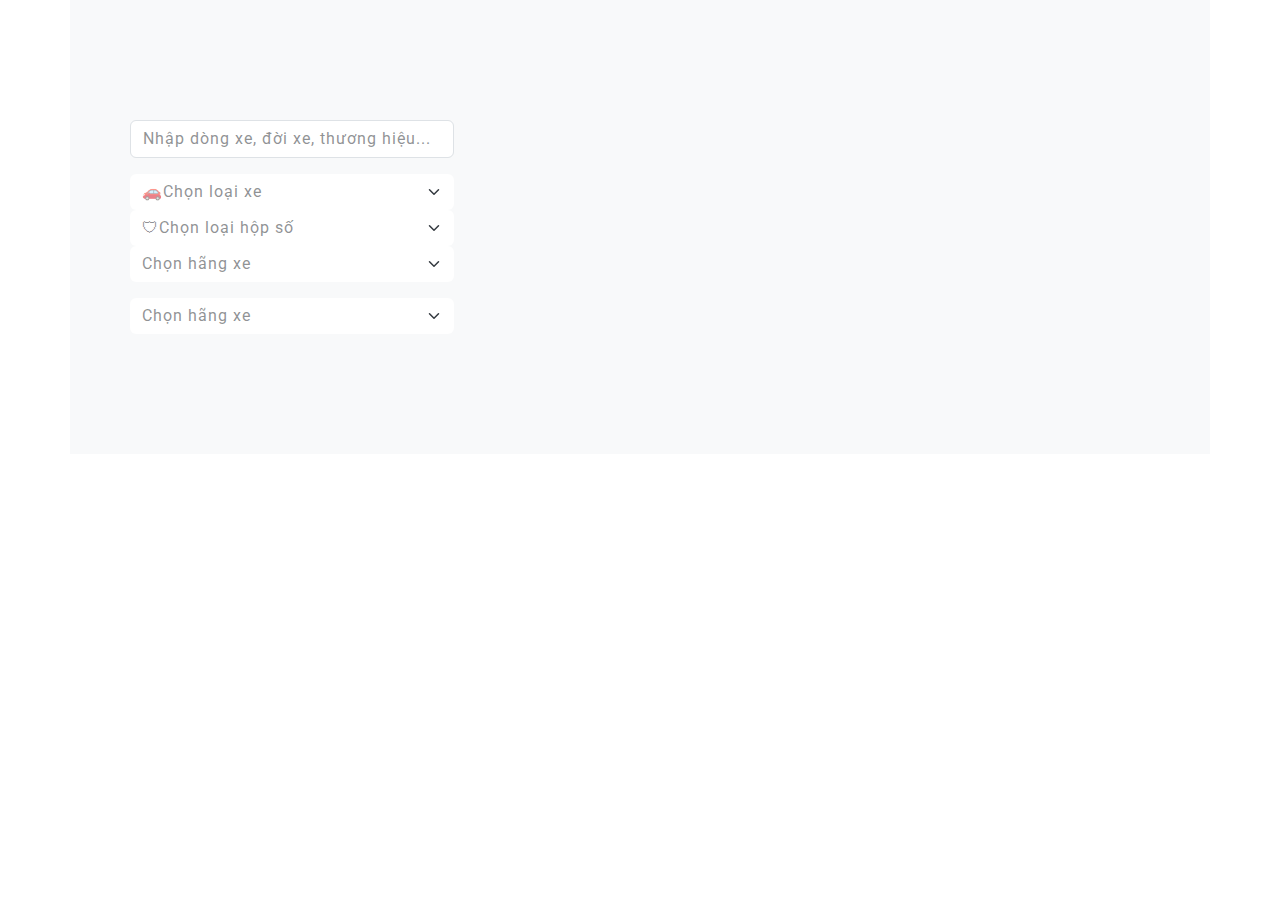
==== search.html @ ea255dab "feat: update" ====
<!DOCTYPE html>
<html lang="en">
<head>
  <meta charset="UTF-8">
  <meta name="viewport" content="width=device-width, initial-scale=1.0">
  <link rel="icon" type="image/png" href="assets/img/icon.png">
  <title>Ketnoixe - nền tảng chia sẻ xe thông minh</title>
  <link rel="stylesheet" href="assets/css/bootstrap.min.css">
  <link rel="preconnect" href="https://fonts.googleapis.com">
  <link rel="preconnect" href="https://fonts.gstatic.com" crossorigin>
  <link href="https://fonts.googleapis.com/css2?family=Roboto:wght@100;300&display=swap" rel="stylesheet">
  <link rel="stylesheet" href="https://cdnjs.cloudflare.com/ajax/libs/font-awesome/6.4.0/css/all.min.css">
  <link rel="stylesheet" href="assets/css/custom.css">

  <script src="https://code.jquery.com/jquery-3.6.0.min.js"></script>
</head>
<body>
    <div class="container py-5 bg-body-tertiary">
        <div class="row p-5">
          <div class="col-4 py-4">
            <input id="input-search" class="form-control mb-3" type="text" placeholder="Nhập dòng xe, đời xe, thương hiệu...">
            <select class="form-select text-body-tertiary border-0" aria-label="Default select example">
              <option disabled selected value=""><div class="">&#x1F697;</div>Chọn loại xe</option>
              <option value="1">Ô tô</option>
              <option value="2">Xe máy</option>
              <option value="3">Xe đạp</option>
            </select>
            
            <select class="form-select text-body-tertiary border-0">
              <option disabled selected><i class="fa-solid fa-car"></i>&#x1F6E1;Chọn loại hộp số</option>
              <option value="1">Số sàn</option>
              <option value="2">Số tự động</option>
            </select>
            <select class="form-select text-body-tertiary border-0">
              <option disabled selected><i class="fa-solid fa-car"></i>Chọn hãng xe</option>
              <option value="1">Audi</option>
              <option value="2">BMW</option>
              <option value="3">Honda</option>
            </select>            

            <select class="form-select text-body-tertiary border-0 mt-3">
              <option disabled selected><i class="fa-solid fa-car"></i>Chọn hãng xe</option>
              <option value="1">Audi</option>
              <option value="2">BMW</option>
              <option value="3">Honda</option>
            </select>
          </div>
          <div class="col-8">

          </div>
        </div>
    </div>


  <script src="assets/js/bootstrap.bundle.min.js"></script>
  <script src="assets/js/custom.js"></script>
</body>
</html>
---- assets/css/custom.css ----
* {
    font-family: 'Roboto', sans-serif;
    letter-spacing: 1px;
}

#slider {
    background-image: url('/assets/img/pexels-craig-adderley-1563356.jpg');
    background-size: cover;
    background-position: center;
    border-radius: 20px;
    height: 700px;
}

.my-10 {
    margin-top: 10rem !important;
    margin-bottom: 10rem !important;
}

.translate-50 {
    transform: translate(-50%, -50%);
}

.a-hover:hover {
    text-decoration: underline !important;
    cursor: pointer;
}

#input-search::placeholder {
    color: var(--bs-tertiary-color);
}

.form-select:focus {
    box-shadow: none;
}
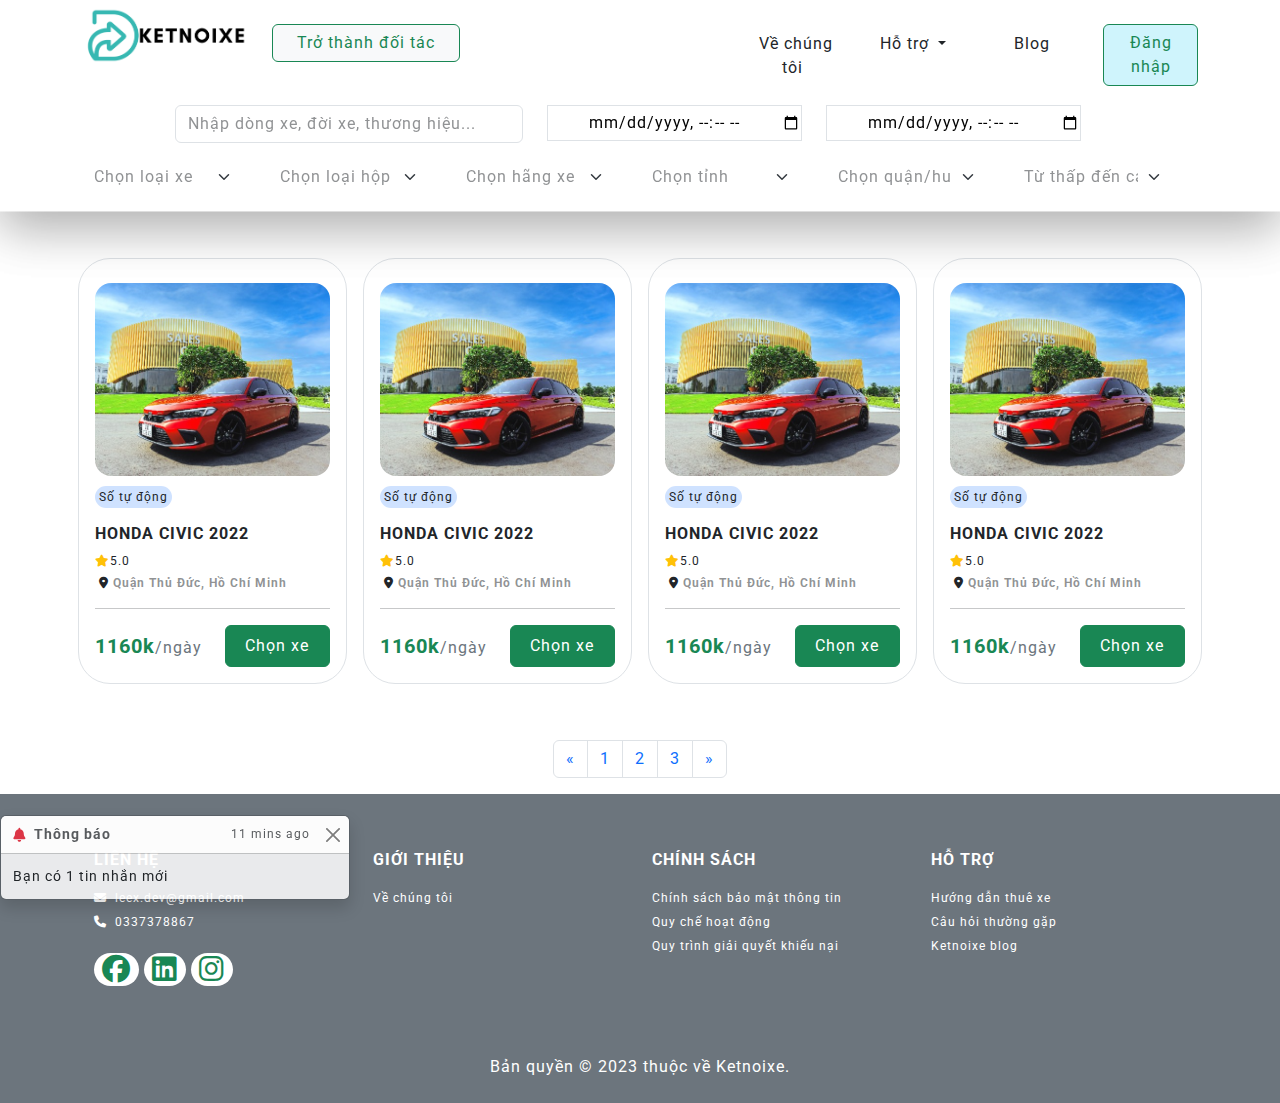
==== commit 6682d5d9: "update detail" ====
--- a/search.html
+++ b/search.html
@@ -4,53 +4,478 @@
   <meta charset="UTF-8">
   <meta name="viewport" content="width=device-width, initial-scale=1.0">
   <link rel="icon" type="image/png" href="assets/img/icon.png">
-  <title>Ketnoixe - nền tảng chia sẻ xe thông minh</title>
+  <title>Ketnoixe - Nền tảng chia sẻ xe thông minh</title>
   <link rel="stylesheet" href="assets/css/bootstrap.min.css">
   <link rel="preconnect" href="https://fonts.googleapis.com">
   <link rel="preconnect" href="https://fonts.gstatic.com" crossorigin>
   <link href="https://fonts.googleapis.com/css2?family=Roboto:wght@100;300&display=swap" rel="stylesheet">
   <link rel="stylesheet" href="https://cdnjs.cloudflare.com/ajax/libs/font-awesome/6.4.0/css/all.min.css">
   <link rel="stylesheet" href="assets/css/custom.css">
-
-  <script src="https://code.jquery.com/jquery-3.6.0.min.js"></script>
 </head>
 <body>
-    <div class="container py-5 bg-body-tertiary">
-        <div class="row p-5">
-          <div class="col-4 py-4">
-            <input id="input-search" class="form-control mb-3" type="text" placeholder="Nhập dòng xe, đời xe, thương hiệu...">
-            <select class="form-select text-body-tertiary border-0" aria-label="Default select example">
-              <option disabled selected value=""><div class="">&#x1F697;</div>Chọn loại xe</option>
-              <option value="1">Ô tô</option>
-              <option value="2">Xe máy</option>
-              <option value="3">Xe đạp</option>
-            </select>
-            
-            <select class="form-select text-body-tertiary border-0">
-              <option disabled selected><i class="fa-solid fa-car"></i>&#x1F6E1;Chọn loại hộp số</option>
-              <option value="1">Số sàn</option>
-              <option value="2">Số tự động</option>
-            </select>
-            <select class="form-select text-body-tertiary border-0">
-              <option disabled selected><i class="fa-solid fa-car"></i>Chọn hãng xe</option>
-              <option value="1">Audi</option>
-              <option value="2">BMW</option>
-              <option value="3">Honda</option>
-            </select>            
-
-            <select class="form-select text-body-tertiary border-0 mt-3">
-              <option disabled selected><i class="fa-solid fa-car"></i>Chọn hãng xe</option>
-              <option value="1">Audi</option>
-              <option value="2">BMW</option>
-              <option value="3">Honda</option>
-            </select>
-          </div>
-          <div class="col-8">
-
-          </div>
-        </div>
-    </div>
-
+  <div id="myheader" class="bg-white position-fixed top-0 start-0 end-0" style="z-index: 9999;">
+    <div class="container py-2">
+      <div class="row">
+        <div class="col-4 col-lg-2 mt-1 mt-md-2 mt-lg-0">
+          <a href="./index.html"><img src="./assets/img/logo.png" alt="Logo" class="img-fluid"></a>
+        </div>
+        <div class="col-5 col-md-3 col-lg-5 d-none d-md-block mt-3">
+          <button type="button" class="btn btn-light border border-success text-success px-4">Trở thành đối tác</button>
+        </div>
+        <div class="col-6 d-md-none">
+          
+        </div>
+        <div class="col-sm-5 d-none d-md-block mt-2">
+          <div class="row">
+            <div class="col-md-3 py-3 text-center"><a href="#" class="text-decoration-none text-dark p-1">Về chúng tôi</a></div>
+            <div class="col-md-3 py-2 text-center">
+              <div class="dropdown">
+                <a class="btn border-0 dropdown-toggle p-2" href="" role="button" data-bs-toggle="dropdown" aria-expanded="false">
+                  Hỗ trợ
+                </a>
+                <ul class="dropdown-menu">
+                  <li><a class="dropdown-item" href="#">Hỗ trợ</a></li>
+                  <li><a class="dropdown-item" href="#">Tra cứu mã đặt xe</a></li>
+                </ul>
+              </div>
+            </div>
+            <div class="col-3 py-3 text-center"><a href="#" class="text-decoration-none text-dark p-1">Blog</a></div>
+            <div class="col-3 py-2">
+              <button type="button" class="btn bg-info-subtle border border-success text-success" data-bs-toggle="modal" data-bs-target="#LoginModal">Đăng nhập</button>
+            </div>
+          </div>
+        </div>
+        
+        <div class="col-2 d-flex d-md-none">
+          <button class="btn" type="button" data-bs-toggle="collapse" data-bs-target="#collapseMenu" aria-expanded="false" aria-controls="collapseMenu">
+            <i class="fa-solid fa-bars"></i>
+          </button>
+        </div>
+        <div class="collapse" id="collapseMenu">
+          <div class="card card-body border-0">
+              <div class="row d-block d-md-none">
+                <div class="col-12 text-center mt-3">
+                  <button type="button" class="btn btn-light border border-success text-success px-4">Trở thành đối tác</button>
+                </div>
+                <div class="col-12 py-3 text-center"><a href="#" class="text-decoration-none text-dark p-1">Về chúng tôi</a></div>
+                <div class="col-12 py-2 text-center">
+                  <p class="m-0">
+                    <button class="btn" type="button" data-bs-toggle="collapse" data-bs-target="#collapseMenuMini" aria-expanded="false" aria-controls="collapseMenuMini">
+                      Hỗ trợ <i class="fa-solid fa-caret-down"></i>
+                    </button>
+                  </p>
+                  <div class="collapse border border-1" id="collapseMenuMini">
+                    <a href="#" class="card card-body border-0 text-decoration-none">
+                      Hỗ trợ
+                    </a>
+                    <a href="#" class="card card-body border-0 text-decoration-none">
+                      Tra cứu đặt xe
+                    </a>
+                  </div>
+                </div>
+                <div class="col-12 py-3 text-center"><a href="#" class="text-decoration-none text-dark p-1">Khuyến mãi</a></div>
+                <div class="col-12 py-2 text-center">
+                  <button type="button" class="btn bg-info-subtle border border-success text-success" data-bs-toggle="modal" data-bs-target="#LoginModal" id="loginBtn">Đăng nhập</button>
+                </div>
+              </div>
+            </div>
+          </div>
+        </div>
+      </div>
+    </div>
+  </div>
+  <div id="myheadersearch" class="pt-5 pb-3 bg-white position-fixed start-0 end-0 shadow shadow-sm shadow-lg d-none d-xl-block" style="z-index: 9998;">
+    <hr class="text-dark" style="margin-top: 40px;">
+    <div class="container">
+      <div class="row w-100">
+        <div class="col-lg-12">
+          <div class="row">
+            <div class="col-lg-1">
+
+            </div>
+            <div class="col-lg-4">
+              <input id="input-search" class="form-control mb-3" type="text" placeholder="Nhập dòng xe, đời xe, thương hiệu...">
+            </div>
+            <div class="col-lg-3">
+              <fieldset>
+                <input class="text-center border w-100" type="datetime-local" id="dateTimePickerStart" name="dateTimePicker" onchange="updateEndDate()" style="height: 36px;">
+              </fieldset>
+            </div>
+            <div class="col-lg-3">
+              <fieldset>
+                <input class="text-center border w-100" type="datetime-local" id="dateTimePickerEnd" name="dateTimePicker" onchange="updateEndDate()" style="height: 36px;">
+              </fieldset>
+            </div>
+            <div class="col-lg-1">
+
+            </div>
+          </div>
+        </div>
+        <div class="col-lg-12">
+          <div class="row">
+            <div class="col-lg-2">
+              <select class="form-select text-body-tertiary border-0" aria-label="Default select example">
+                <option disabled selected>Chọn loại xe</option>
+                <option value="1">Ô tô</option>
+                <option value="2">Xe máy</option>
+                <option value="3">Xe đạp</option>
+              </select>
+            </div>
+            <div class="col-lg-2">
+              <select class="form-select text-body-tertiary border-0">
+                <option disabled selected>Chọn loại hộp số</option>
+                <option value="1">Số sàn</option>
+                <option value="2">Số tự động</option>
+              </select>
+            </div>
+            <div class="col-lg-2">
+              <select class="form-select text-body-tertiary border-0">
+                <option disabled selected>Chọn hãng xe</option>
+                <option value="1">Audi</option>
+                <option value="2">BMW</option>
+                <option value="3">Honda</option>
+              </select>  
+            </div>
+            <div class="col-lg-2">
+              <select class="form-select text-body-tertiary border-0">
+                <option disabled selected>Chọn tỉnh</option>
+                <option value="1">TP. Hồ Chí Minh</option>
+                <option value="2">Hà Nội</option>
+                <option value="3">Nha Trang</option>
+              </select>
+            </div>
+            <div class="col-lg-2">
+              <select class="form-select text-body-tertiary border-0">
+                <option disabled selected>Chọn quận/huyện</option>
+                <option value="1">Thủ Đức</option>
+                <option value="2">Quận 1</option>
+                <option value="3">Quận 9</option>
+              </select>
+            </div>
+            <div class="col-lg-2">
+              <select class="form-select text-body-tertiary border-0">
+                <option value="1">Từ thấp đến cao</option>
+                <option value="2">Từ cao đến thấp</option>
+              </select>
+            </div>
+          </div>
+        </div>
+      </div>
+    </div>
+  </div>
+
+  <div id="myheadersearch" class="pt-5 pb-3 bg-white position-fixed start-0 end-0 shadow shadow-sm shadow-lg d-block d-xxl-none mt-md-6" style="z-index: 9997;">
+    <hr class="text-dark">
+    <div class="container">
+      <div class="row">
+        <div class="col-11">
+          <div style="height: 50px;">
+            <div class="p-2 bg-body-tertiary w-100 h-100">
+              <div class="row">
+                <div class="col-7 col-sm-8 col-md-9 col-lg-10">
+                  <input id="input-search" class="form-control mb-3" type="text" placeholder="Tìm kiếm...">
+                </div>
+                <div class="col-5 col-sm-4 col-md-3 col-lg-2">
+                  <a href="#">
+                    <button class="btn btn-outline-success fs-6" type="submit">Tìm kiếm</button>
+                  </a>
+                </div>
+              </div>
+            </div>
+          </div>
+        </div>
+        <div class="col-1 d-flex justify-content-center align-items-center">
+          <button class="btn" type="button" data-bs-toggle="offcanvas" data-bs-target="#offcanvasWithBothOptions" aria-controls="offcanvasWithBothOptions">
+            <i class="fa-solid fa-arrow-down-wide-short fs-3"></i>
+          </button>
+        </div>
+      </div>
+    </div>
+  </div>
+
+  <div class="offcanvas offcanvas-start position-fixed" style="z-index: 9999;" data-bs-scroll="true" tabindex="-1" id="offcanvasWithBothOptions" aria-labelledby="offcanvasWithBothOptionsLabel">
+    <div class="offcanvas-header">
+      <h5 class="offcanvas-title fw-bold" id="offcanvasWithBothOptionsLabel">Bộ lọc</h5>
+      <button type="button" class="btn-close" data-bs-dismiss="offcanvas" aria-label="Close"></button>
+    </div>
+    <div class="offcanvas-body">
+      <span class="fw-lighter">Ngày nhận xe</span>
+      <fieldset>
+        <input class="text-center border w-100" type="datetime-local" id="dateTimePickerStart" name="dateTimePicker" onchange="updateEndDate()" style="height: 36px;">
+      </fieldset>
+
+      <span class="fw-lighter">Ngày trả xe</span>
+      <fieldset>
+        <input class="text-center border w-100" type="datetime-local" id="dateTimePickerEnd" name="dateTimePicker" onchange="updateEndDate()" style="height: 36px;">
+      </fieldset>
+
+      <select class="form-select text-body-tertiary border-0">
+        <option disabled selected>Chọn loại xe</option>
+        <option value="1">Ô tô</option>
+        <option value="2">Xe máy</option>
+        <option value="3">Xe đạp</option>
+      </select>
+      <select class="form-select text-body-tertiary border-0">
+        <option disabled selected>Chọn loại hộp số</option>
+        <option value="1">Số sàn</option>
+        <option value="2">Số tự động</option>
+      </select>
+      <select class="form-select text-body-tertiary border-0">
+        <option disabled selected>Chọn hãng xe</option>
+        <option value="1">Audi</option>
+        <option value="2">BMW</option>
+        <option value="3">Honda</option>
+      </select>  
+      <select class="form-select text-body-tertiary border-0">
+        <option disabled selected>Chọn tỉnh</option>
+        <option value="1">TP. Hồ Chí Minh</option>
+        <option value="2">Hà Nội</option>
+        <option value="3">Nha Trang</option>
+      </select>
+      <select class="form-select text-body-tertiary border-0">
+        <option disabled selected>Chọn quận/huyện</option>
+        <option value="1">Thủ Đức</option>
+        <option value="2">Quận 1</option>
+        <option value="3">Quận 9</option>
+      </select>
+      <select class="form-select text-body-tertiary border-0">
+        <option value="1">Từ thấp đến cao</option>
+        <option value="2">Từ cao đến thấp</option>
+      </select>
+    </div>
+
+    <button type="button" class="btn btn-success d-block m-2">Tìm xe</button>
+  </div>
+
+  <div id="mycontent" class="pt-6 pt-xl-6">
+    <div class="container">
+      <div class="row">
+        <div class="col-lg-3 col-md-4 text-body p-2">
+          <a href="./detail.html" class="text-decoration-none text-body">
+            <div class="border rounded-5 text-decoration-none bg-body p-3 h-100">
+              <img class="img-fluid rounded-4 my-2" src="./assets/img/NAck_WBdKcVY88Th9rGAIQ.jpg" alt="">
+              <span class="fs-7 bg-primary-subtle p-1 rounded-5">Số tự động</span>
+              <h6 class="text-uppercase fw-bold mt-3">Honda civic 2022</h6>
+              <div class="fs-7"><i class="fa-solid fa-star text-warning"></i>5.0</div>
+              <div class="fs-7 pt-1 fw-bold text-body-tertiary"><i class="fa-solid fa-location-dot mx-1 text-body"></i>Quận Thủ Đức, Hồ Chí Minh</div>
+              <hr class="my-3">
+              <div class="row">
+                <div class="col-lg-6 d-flex align-items-center">
+                  <div class="fs-5 fw-bold text-success">1160k<span class="fs-6 fw-normal text-secondary">/ngày</span></div>
+                </div>
+                <div class="col-lg-6">
+                  <button type="button" class="btn btn-success w-100 p-2">Chọn xe</button>
+                </div>
+              </div>
+            </div>
+          </a>
+        </div>
+        <div class="col-lg-3 col-md-4 text-body p-2">
+          <a href="#" class="text-decoration-none text-body">
+            <div class="border rounded-5 text-decoration-none bg-body p-3 h-100">
+              <img class="img-fluid rounded-4 my-2" src="./assets/img/NAck_WBdKcVY88Th9rGAIQ.jpg" alt="">
+              <span class="fs-7 bg-primary-subtle p-1 rounded-5">Số tự động</span>
+              <h6 class="text-uppercase fw-bold mt-3">Honda civic 2022</h6>
+              <div class="fs-7"><i class="fa-solid fa-star text-warning"></i>5.0</div>
+              <div class="fs-7 pt-1 fw-bold text-body-tertiary"><i class="fa-solid fa-location-dot mx-1 text-body"></i>Quận Thủ Đức, Hồ Chí Minh</div>
+              <hr class="my-3">
+              <div class="row">
+                <div class="col-lg-6 d-flex align-items-center">
+                  <div class="fs-5 fw-bold text-success">1160k<span class="fs-6 fw-normal text-secondary">/ngày</span></div>
+                </div>
+                <div class="col-lg-6">
+                  <button type="button" class="btn btn-success w-100 p-2">Chọn xe</button>
+                </div>
+              </div>
+            </div>
+          </a>
+        </div>
+        <div class="col-lg-3 col-md-4 text-body p-2">
+          <a href="#" class="text-decoration-none text-body">
+            <div class="border rounded-5 text-decoration-none bg-body p-3 h-100">
+              <img class="img-fluid rounded-4 my-2" src="./assets/img/NAck_WBdKcVY88Th9rGAIQ.jpg" alt="">
+              <span class="fs-7 bg-primary-subtle p-1 rounded-5">Số tự động</span>
+              <h6 class="text-uppercase fw-bold mt-3">Honda civic 2022</h6>
+              <div class="fs-7"><i class="fa-solid fa-star text-warning"></i>5.0</div>
+              <div class="fs-7 pt-1 fw-bold text-body-tertiary"><i class="fa-solid fa-location-dot mx-1 text-body"></i>Quận Thủ Đức, Hồ Chí Minh</div>
+              <hr class="my-3">
+              <div class="row">
+                <div class="col-lg-6 d-flex align-items-center">
+                  <div class="fs-5 fw-bold text-success">1160k<span class="fs-6 fw-normal text-secondary">/ngày</span></div>
+                </div>
+                <div class="col-lg-6">
+                  <button type="button" class="btn btn-success w-100 p-2">Chọn xe</button>
+                </div>
+              </div>
+            </div>
+          </a>
+        </div>
+        <div class="col-lg-3 col-md-4 text-body p-2">
+          <a href="#" class="text-decoration-none text-body">
+            <div class="border rounded-5 text-decoration-none bg-body p-3 h-100">
+              <img class="img-fluid rounded-4 my-2" src="./assets/img/NAck_WBdKcVY88Th9rGAIQ.jpg" alt="">
+              <span class="fs-7 bg-primary-subtle p-1 rounded-5">Số tự động</span>
+              <h6 class="text-uppercase fw-bold mt-3">Honda civic 2022</h6>
+              <div class="fs-7"><i class="fa-solid fa-star text-warning"></i>5.0</div>
+              <div class="fs-7 pt-1 fw-bold text-body-tertiary"><i class="fa-solid fa-location-dot mx-1 text-body"></i>Quận Thủ Đức, Hồ Chí Minh</div>
+              <hr class="my-3">
+              <div class="row">
+                <div class="col-lg-6 d-flex align-items-center">
+                  <div class="fs-5 fw-bold text-success">1160k<span class="fs-6 fw-normal text-secondary">/ngày</span></div>
+                </div>
+                <div class="col-lg-6">
+                  <button type="button" class="btn btn-success w-100 p-2">Chọn xe</button>
+                </div>
+              </div>
+            </div>
+          </a>
+        </div>
+      </div>
+      <div class="d-flex justify-content-center pt-5">
+        <nav>
+          <ul class="pagination">
+            <li class="page-item">
+              <a class="page-link" href="#" aria-label="Previous">
+                <span aria-hidden="true">&laquo;</span>
+              </a>
+            </li>
+            <li class="page-item"><a class="page-link" href="#">1</a></li>
+            <li class="page-item"><a class="page-link" href="#">2</a></li>
+            <li class="page-item"><a class="page-link" href="#">3</a></li>
+            <li class="page-item">
+              <a class="page-link" href="#" aria-label="Next">
+                <span aria-hidden="true">&raquo;</span>
+              </a>
+            </li>
+          </ul>
+        </nav>
+      </div>
+    </div>
+  </div>
+  <div id="myfooter" class="pt-5 bg-secondary text-white">
+    <div class="container">
+      <div class="row mx-3 mx-sm-0">
+        <div class="col-lg-3 col-sm-6">
+          <h4 class="text-uppercase fw-bold fs-6 py-lg-2">Liên hệ</h4>
+            <a class="a-hover text-decoration-none text-white fs-7" href="mailto: leexdev@gmail.com"><i class="fa-solid fa-envelope me-2"></i>leex.dev@gmail.com</a><br>
+            <a class="a-hover text-decoration-none text-white fs-7" href="tel: 0337378867"><i class="fa-solid fa-phone me-2"></i>0337378867</a>
+            <div class="py-3">
+              <a class="a-hover text-decoration-none text-success bg-white rounded-5 fs-3" href="#"><i class="fa-brands fa-facebook mx-2"></i></a>
+              <a class="a-hover text-decoration-none text-success bg-white rounded-5 fs-3" href="#"><i class="fa-brands fa-linkedin mx-2"></i></a>
+              <a class="a-hover text-decoration-none text-success bg-white rounded-5 fs-3" href="#"><i class="fa-brands fa-instagram mx-2"></i></a>
+            </div>
+        </div>
+        <div class="col-lg-3 col-sm-6">
+          <h4 class="text-uppercase fw-bold fs-6 pt-3 pt-sm-0 py-lg-2">Giới thiệu</h4>
+          <a class="a-hover text-decoration-none text-white fs-7">Về chúng tôi</a><br>
+        </div>
+        <div class="col-lg-3 col-sm-6">
+          <h4 class="text-uppercase fw-bold fs-6 pt-4 pt-sm-4 pt-md-0 py-lg-2">Chính sách</h4>
+          <a class="a-hover text-decoration-none text-white fs-7">Chính sách bảo mật thông tin</a><br>
+          <a class="a-hover text-decoration-none text-white fs-7">Quy chế hoạt động</a><br>
+          <a class="a-hover text-decoration-none text-white fs-7">Quy trình giải quyết khiếu nại</a><br>
+        </div>
+        <div class="col-lg-3 col-sm-6">
+          <h4 class="text-uppercase fw-bold fs-6 pt-4 pt-sm-4 pt-md-0 py-lg-2">Hỗ trợ</h4>
+          <a class="a-hover text-decoration-none text-white fs-7">Hướng dẫn thuê xe</a><br>
+          <a class="a-hover text-decoration-none text-white fs-7">Câu hỏi thường gặp</a><br>
+          <a class="a-hover text-decoration-none text-white fs-7">Ketnoixe blog</a><br>
+        </div>
+      </div>
+      <div class="col-sm-12 pt-4 pt-sm-5 pb-2">
+        <p class="text-center">Bản quyền © 2023 thuộc về Ketnoixe.</p>
+      </div>
+    </div>
+  </div>
+
+  <!-- handle login start -->
+    <div class="modal fade" id="LoginModal" tabindex="-1" aria-labelledby="LoginModalLabel" aria-hidden="true" style="margin-top: 200px">
+      <div class="modal-dialog">
+        <div class="modal-content">
+          <div class="modal-header">
+            <h1 class="modal-title fs-5 fw-bold mt-3" id="LoginModalLabel" style="margin-left: 180px;">Đăng nhập</h1>
+            <button type="button" class="btn-close" data-bs-dismiss="modal" aria-label="Close"></button>
+          </div>
+          <div class="modal-body">
+            <form>
+              <div class="mb-3">
+                <label for="exampleInputEmail1" class="form-label fw-bold text-secondary">Địa chỉ Email</label>
+                <input type="email" class="form-control" id="exampleInputEmail1" aria-describedby="emailHelp">
+              </div>
+              <div class="mb-3">
+                <label for="exampleInputPassword1" class="form-label fw-bold text-secondary">Mật khẩu</label>
+                <input type="password" class="form-control" id="exampleInputPassword1">
+              </div>
+              <div class="mb-3 form-check p-0">
+                <a href="#" class="form-check-label text-decoration-none text-success fs-7 fw-bold" for="exampleCheck1">Quên mật khẩu?</a>
+              </div>
+              <button type="submit" class="btn btn-primary w-100 py-3 bg-success">Đăng nhập</button>
+              <div class="mt-3 text-center fs-6 d-flex justify-content-center align-items-center">Bạn chưa là thành viên? 
+                <button type="button" class="fs-6 text-decoration-underline fw-bold text-success p-1 border-0 bg-body" data-bs-toggle="modal" data-bs-target="#RegisterModal">
+                Đăng ký ngay
+              </button>
+            </div>
+              <div class="row my-3">
+                <div class="col-6">
+                  <button type="button" class="btn btn-outline-success text-body fs-7 fw-bold d-flex justify-content-center align-items-center w-100"><i class="fa-brands fa-facebook text-primary me-2 fs-5"></i>Facebook</button>
+                </div>
+                <div class="col-6">
+                  <button type="button" class="btn btn-outline-success text-body fs-7 fw-bold d-flex justify-content-center align-items-center w-100"><i class="fa-brands fa-google text-danger me-2 fs-5"></i>Google</button>
+                </div>
+              </div>
+            </form>
+          </div>
+        </div>
+      </div>
+    </div>
+  <!-- handle login end -->
+
+  <!-- handle register start -->
+  <div class="modal fade" id="RegisterModal" tabindex="-1" aria-labelledby="RegisterModalLabel" aria-hidden="true" style="margin-top: 200px">
+    <div class="modal-dialog">
+      <div class="modal-content">
+        <div class="modal-header">
+          <h1 class="modal-title fs-5 fw-bold mt-3" id="RegisterModalLabel" style="margin-left: 180px;">Đăng ký</h1>
+          <button type="button" class="btn-close" data-bs-dismiss="modal" aria-label="Close"></button>
+        </div>
+        <div class="modal-body">
+          <form>
+            <div class="mb-3">
+              <label for="exampleInputEmail1" class="form-label fw-bold text-secondary">Địa chỉ Email</label>
+              <input type="email" class="form-control" id="exampleInputEmail1" aria-describedby="emailHelp">
+            </div>
+            <div class="mb-3">
+              <label for="exampleInputPassword1" class="form-label fw-bold text-secondary">Mật khẩu</label>
+              <input type="password" class="form-control" id="exampleInputPassword1">
+            </div>
+            <div class="mb-3">
+              <label for="exampleInputPassword1" class="form-label fw-bold text-secondary">Nhập lại mật khẩu</label>
+              <input type="password" class="form-control" id="exampleInputPassword1">
+            </div>
+            <button type="submit" class="btn btn-primary w-100 py-3 bg-success">Đăng ký</button>
+            <div class="mt-3 text-center fs-6 d-flex justify-content-center align-items-center">Bạn đã có tài khoản? 
+              <button type="button" class="fs-6 text-decoration-underline fw-bold text-success p-1 border-0 bg-body" data-bs-toggle="modal" data-bs-target="#LoginModal">
+                Đăng nhập
+              </button>
+            </div>
+          </form>
+        </div>
+      </div>
+    </div>
+  </div>
+  <!-- handle register end -->
+
+  <div class="toast d-block position-fixed z-3 start-0 bottom-0" role="alert" aria-live="assertive" aria-atomic="true">
+    <div class="toast-header">
+      <i class="fa-solid fa-bell me-2 text-danger"></i>
+      <strong class="me-auto">Thông báo</strong>
+      <small>11 mins ago</small>
+      <button type="button" id="close-toast" class="btn-close" data-bs-dismiss="toast" aria-label="Close"></button>
+    </div>
+    <div class="toast-body">
+      Bạn có 1 tin nhắn mới
+    </div>
+  </div>
 
   <script src="assets/js/bootstrap.bundle.min.js"></script>
   <script src="assets/js/custom.js"></script>
